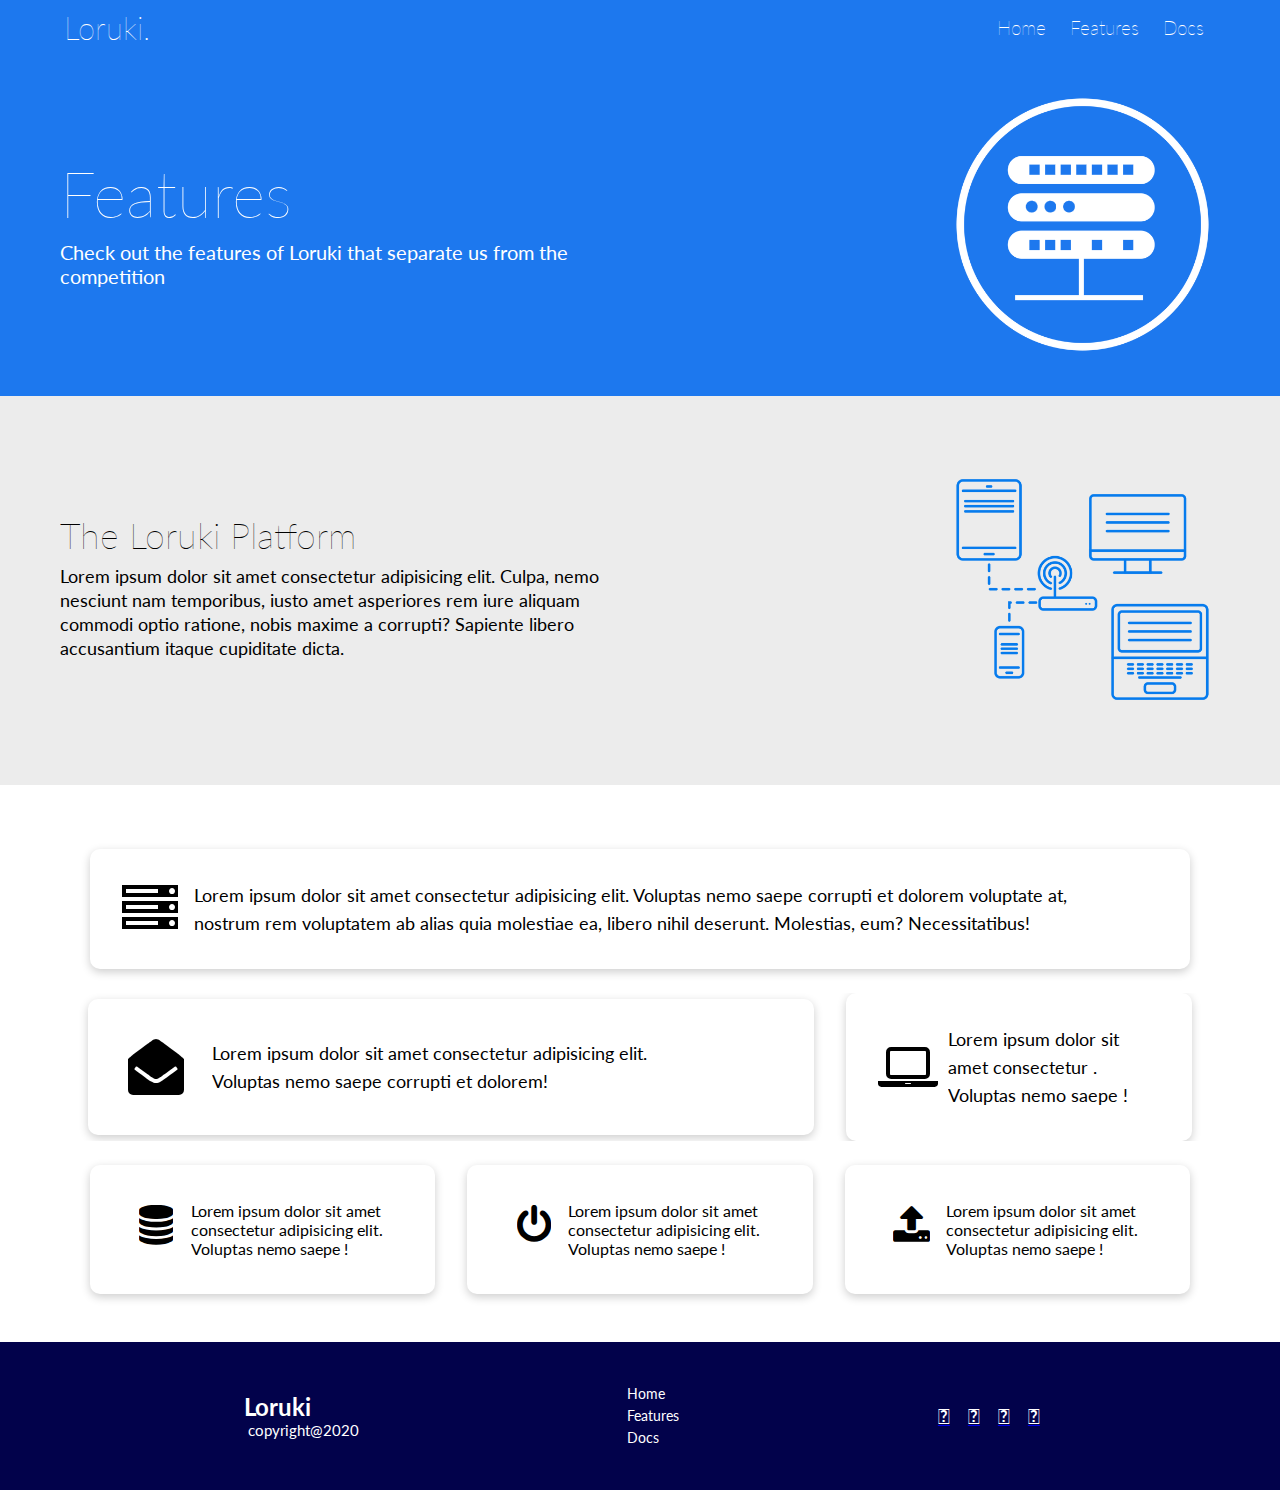
==== features.html @ add5ff4f "features.html added" ====
<!DOCTYPE html>
<html lang="en">

<head>
    <meta charset="UTF-8">
    <meta http-equiv="X-UA-Compatible" content="IE=edge">
    <meta name="viewport" content="width=device-width, initial-scale=1.0">
    <title>Loruki | Features</title>
    <link rel="stylesheet" href="style1.css">
    <link rel="stylesheet" href="https://cdnjs.cloudflare.com/ajax/libs/font-awesome/4.7.0/css/font-awesome.min.css">
    <link rel="stylesheet" href="https://cdnjs.cloudflare.com/ajax/libs/font-awesome/5.15.1/css/all.min.css"
    integrity="sha512-+4zCK9k+qNFUR5X+cKL9EIR+ZOhtIloNl9GIKS57V1MyNsYpYcUrUeQc9vNfzsWfV28IaLL3i96P9sdNyeRssA=="
    crossorigin="anonymous" />
    <link rel="stylesheet" href="media2.css">
</head>

<body>
    <nav class="navbar">
        <h3>Loruki.</h3>
        <ul>
            <li><a href="#">Home </a></li>
            <li><a href="#">Features</a></li>
            <li><a href="#">Docs</a></li>
        </ul>
    </nav>
    <section class="server1">
        <div class="server1-col-1">
            <h1>
                Features
            </h1>
            <p>
                Check out the features of Loruki that separate us from the competition
            </p>
        </div>
        <div class="server1-col-2">
            <img src="server.png">
        </div>
    </section>

    <section class="server1 server2">
        <div class="server1-col-1 ">
            <h1>
                The Loruki Platform
            </h1>
            <p>
                Lorem ipsum dolor sit amet consectetur adipisicing elit. Culpa, nemo nesciunt nam temporibus, iusto amet asperiores rem iure aliquam commodi optio ratione, nobis maxime a corrupti? Sapiente libero accusantium itaque cupiditate dicta.
            </p>
        </div>
        <div class="server1-col-2">
            <img src="server2.png">
        </div>
    </section>

    <div class="flex">
        <div class="flex1">
       
            <div class="icon">
                <i class="fa fa-server" aria-hidden="true"></i>
            </div>
            <div class="para">
                <p>Lorem ipsum dolor sit amet consectetur adipisicing elit. Voluptas nemo saepe corrupti et dolorem voluptate at, nostrum rem voluptatem ab alias quia molestiae ea, libero nihil deserunt. Molestias, eum? Necessitatibus!</p>
            </div>
           
         </div>
    </div>

    <div class="flex2">
        <div class="flex2-col-1">
       
            <div class="icon">
                
                <i class="fa fa-envelope-open" aria-hidden="true"></i>
            </div>
            <div class="para">
                <p>Lorem ipsum dolor sit amet consectetur adipisicing elit. Voluptas nemo saepe corrupti et dolorem!</p>
            </div>
           
         </div>
         <div class="flex2-col-2">
       
            <div class="icon">
               
                <i class="fa fa-laptop" aria-hidden="true"></i>
            </div>
            <div class="para">
                <p>Lorem ipsum dolor sit amet consectetur . Voluptas nemo saepe !</p>
            </div>
           
         </div>
    </div>

    <div class="flex-container">
        <div class="flex-item">
            <div class="flex-icon">
               
                <i class="fa fa-database" aria-hidden="true"></i>
            </div>
            <div class="flex-para">
                <p>Lorem ipsum dolor sit amet consectetur adipisicing elit. Voluptas nemo saepe !</p>
            </div>
        </div>
        <div class="flex-item">
            <div class="flex-icon">
               
                <i class="fa fa-power-off" aria-hidden="true"></i>
            </div>
            <div class="flex-para">
                <p>Lorem ipsum dolor sit amet consectetur adipisicing elit. Voluptas nemo saepe !</p>
            </div>
        </div>
        <div class="flex-item">
            <div class="flex-icon">
               
                
                <i class="fa fa-upload" aria-hidden="true"></i>
            </div>
            <div class="flex-para">
                <p>Lorem ipsum dolor sit amet consectetur adipisicing elit. Voluptas nemo saepe !</p>
            </div>
        </div>
    </div>
   
           
    <div class="foot">
        <div class="head1">
            <h2>
                Loruki
            </h2>
            <p>copyright@2020</p>
        </div>
        <div class="lists">
            <p>Home</p>
            <p>Features</p>
            <p>Docs</p>

        </div>
        <div class="logos">
            <a href="#"><i class="fab fa-github fa-2x"></i></a>
            <a href="#"><i class="fab fa-facebook fa-2x"></i></a>
            <a href="#"><i class="fab fa-instagram fa-2x"></i></a>
            <a href="#"><i class="fab fa-twitter fa-2x"></i></a>
        </div>
    </div>
</body>

</html>
---- style1.css ----
@import url('https://fonts.googleapis.com/css2?family=Lato:wght@300&display=swap');
*{
    margin:0;
    padding:0;
    box-sizing: border-box;
    font-family: 'Lato', sans-serif;
    overflow-x: hidden;
   
}
html{
    font-size: 100%;
}
:root{
    --primary:rgb(29, 120, 238);
}
.navbar{
    display: flex;
    flex-direction: row;
    background-color: var(--primary);
    justify-content: space-between;
    padding:1rem 8rem;
    align-items: center;
    color:white;
}
.navbar h3{
    font-size: 3.9rem;
    font-weight: 100;
}
.navbar ul{
    display: flex;
}
.navbar ul li{
    list-style: none;
    margin:1rem 1.5rem;
    transition: all 0.9s ease;
}
.navbar ul li a{
    text-decoration: none;
    color:white;
    font-weight: 100;
    font-size: 2.4rem;
   
}
.navbar ul li :hover{
    border-bottom: 3px solid white;
}
.server1{
    background-color: var(--primary);
    display: flex;
    justify-content:space-evenly;
    align-items: center;
    padding: 4rem 0rem;
    color:white;
}
.server1-col-1{
    
    flex-basis: 43%;
    
}
.server1-col-1 h1{
    font-size: 8rem;
    font-weight: 100;
}
.server1-col-1 p{
    margin:1rem 0rem;
    font-size: 2.5rem;
}
.server1-col-2{
    flex-basis: 43%;
    text-align: end;
    
}
.server1-col-2 img{
    width:50%;
}
.server2{
    color:black;
    padding: 7rem 0rem;
    background-color: rgb(236, 236, 236);
}
 .server2 h1{
     font-size: 4.5rem;
 }
 .server2 p{
     font-size: 2.2rem;
     line-height: 3rem;
 }
 .flex{
     padding-top: 6rem;
     width:100%;
    display: flex;
    justify-content: center;
    align-items: center;
   
 }
 .flex1{
    width:86%;
    border-radius: 10px;
    margin: 2rem;
    box-shadow: 0px 3px 10px rgba(0 0 0 / 20%);
    display: flex;
    padding: 4rem;
   align-items: center;
 }
.icon{
   
    font-size: 7rem;
    width:7%;
    display: flex;
    align-items: center;
    text-align: center;
}
.para{
    width:90%;
   
    font-size: 2.3rem;
    line-height: 3.5rem;
}
#flex2{
    display: flex;
    justify-content: center;
    align-items: center;
}
.flex2{
    width:90%;
    display: flex;
    margin:  1rem auto;
    justify-content: center;
    align-items: center;

    
}
.flex2-col-1{
    border-radius: 10px;
    width:63%;
    box-shadow: 0px 3px 10px rgba(0 0 0 / 20%);
    display: flex;
    padding: 5rem;
    margin: 0rem 2rem;
    
}
.flex2-col-1 .icon{
    width:13%;
}
.flex2-col-1 .para{
    width:70%;
}
.flex2-col-2{
    width:30%;
    border-radius: 10px;
    margin: 0rem 2rem;
    box-shadow: 0px 3px 10px rgba(0 0 0 / 20%);
    padding:4rem;
    display: flex;
   
    

}
.flex2-col-2 .icon{
    width:25%;
}
.flex2-col-2 .para{
    width:70%;
}
.flex-container{
    display: flex;
    justify-content: center;
    align-items: center;
   
}
.flex-item{
    display: flex;
    justify-content: center;
    align-items: center;
    width:27%;
    margin: 2rem;
    border-radius: 10px;
    box-shadow: 0px 3px 10px rgba(0 0 0 / 20%);
    padding: 4rem;
  
}
.flex-icon{
    font-size: 5rem;
    text-align: center;
    width:20%;
    margin: 1rem;
}
.flex-para{
    width:80%;
    font-size: 2rem;
}
.foot{
    display: flex;
    justify-content: space-evenly;
    align-items: center;
    padding:3rem 0rem;
overflow: auto;
margin-top: 4rem;
    flex-wrap: wrap;
    position: relative;
    width:100%;
    background-color: rgb(2, 2, 75);
    color:white;
}
.head1, .lists{
    display: flex;
    padding: 2rem;
    flex-direction: column;
   
}
.head1 p{
    font-size: 1.9rem;
}
.head1 h2{
    font-size: 3rem;
    margin-left: -0.5rem;
}
.lists p{
  font-size: 1.7rem;
  margin:0.4rem;
}
.logos i{
    color:white;
    font-size: 2.7rem;
    margin:1rem;
}
---- media2.css ----
@media only screen and (max-width:950px)
{
    html{
        font-size: 55%;
    }
}
@media only screen and (max-width:1050px)
{
    html{
        font-size: 58%;
    }
 

}
@media only screen and (max-width:1400px)
{
    html{
        font-size: 50%;
    }
    #sec{
        height:45%;
    }
}@media only screen and (max-width:500px)
{
    html{
        font-size: 45%;
    }

    
}
@media only screen and (max-width:700px)
{
   .navbar{
       flex-direction: column;
   }
   .server1-col-1,
   .server1-col-2,
   .flex-col-1,
   .flex-col-2{
       flex-basis: 100%;
       text-align: center;
       width:100%;
      padding: 2rem;
       justify-content: center;
       align-items: center;
       
   }
   .server1{
       flex-direction: column;
       text-align: center;
       justify-content: center;
       align-items: center;
   }
   .flex-container,
   .flex2{
       flex-wrap: wrap;
       justify-content: center;
       width:100%;
       align-items: center;
   }
   .flex1,
   .flex2,
   .flex2-col-1,
   .flex2-col-2,
   .flex-item{
       width:100%;
       flex-wrap: wrap;
     
       justify-content: center;
      
       align-items: center;
       flex-direction: column;
       text-align: center;
       margin:2rem;
   }
   .flex2{
       margin:0rem;
       padding:2rem;
   }
   .icon,
   .para,
   .flex-icon,
   .flex-para
   {
       width:100%;
       text-align: center;
   }
   .flex2-col-1,
   .flex2-col-2{
       width:100%;
       text-align: center;
       margin: 1rem auto;
   }
   .foot{
       flex-direction: column;
    justify-content: center;
    align-items: center;
    text-align: center;
   }
}
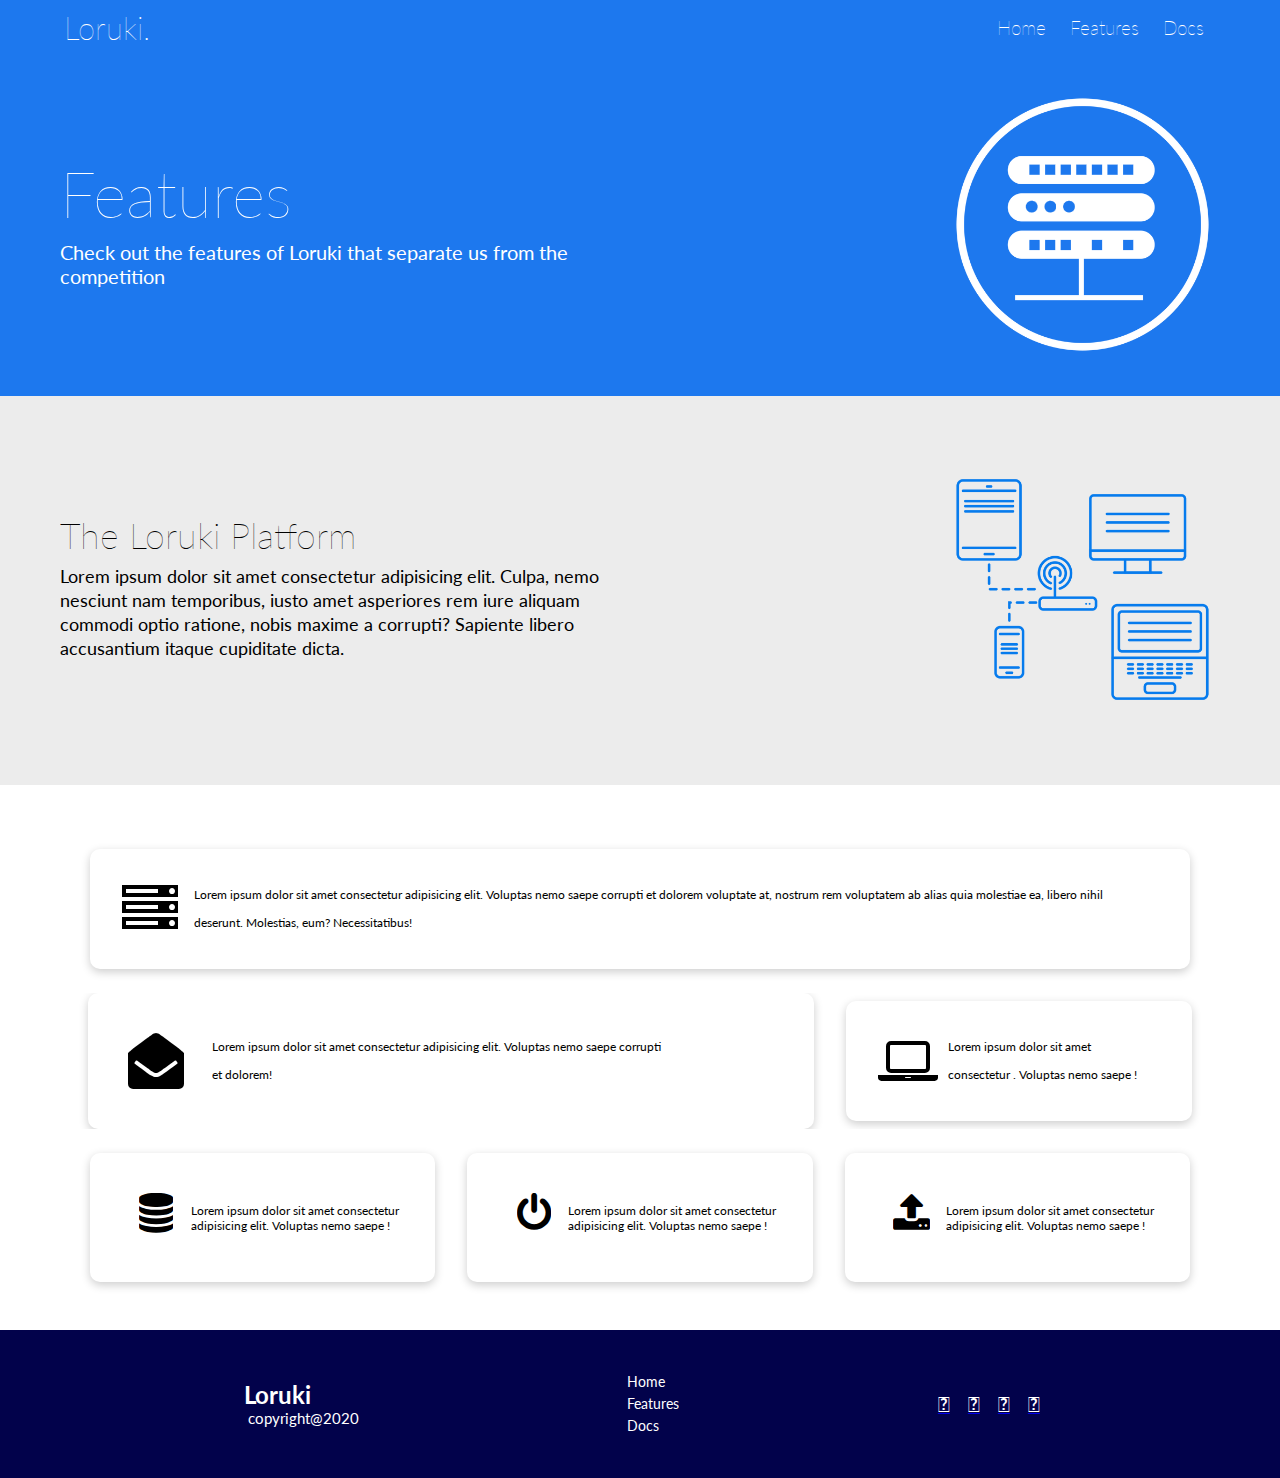
==== commit 32821921: "p font changes" ====
--- a/features.html
+++ b/features.html
@@ -12,15 +12,16 @@
     integrity="sha512-+4zCK9k+qNFUR5X+cKL9EIR+ZOhtIloNl9GIKS57V1MyNsYpYcUrUeQc9vNfzsWfV28IaLL3i96P9sdNyeRssA=="
     crossorigin="anonymous" />
     <link rel="stylesheet" href="media2.css">
+    
 </head>
 
 <body>
     <nav class="navbar">
         <h3>Loruki.</h3>
         <ul>
-            <li><a href="#">Home </a></li>
-            <li><a href="#">Features</a></li>
-            <li><a href="#">Docs</a></li>
+            <li><a href="index.html">Home </a></li>
+            <li><a href="features.html">Features</a></li>
+            <li><a href="docs.html">Docs</a></li>
         </ul>
     </nav>
     <section class="server1">
--- a/media2.css
+++ b/media2.css
@@ -20,6 +20,9 @@
     }
     #sec{
         height:45%;
+    }
+    p{
+        font-size: 1.5rem;
     }
 }@media only screen and (max-width:500px)
 {
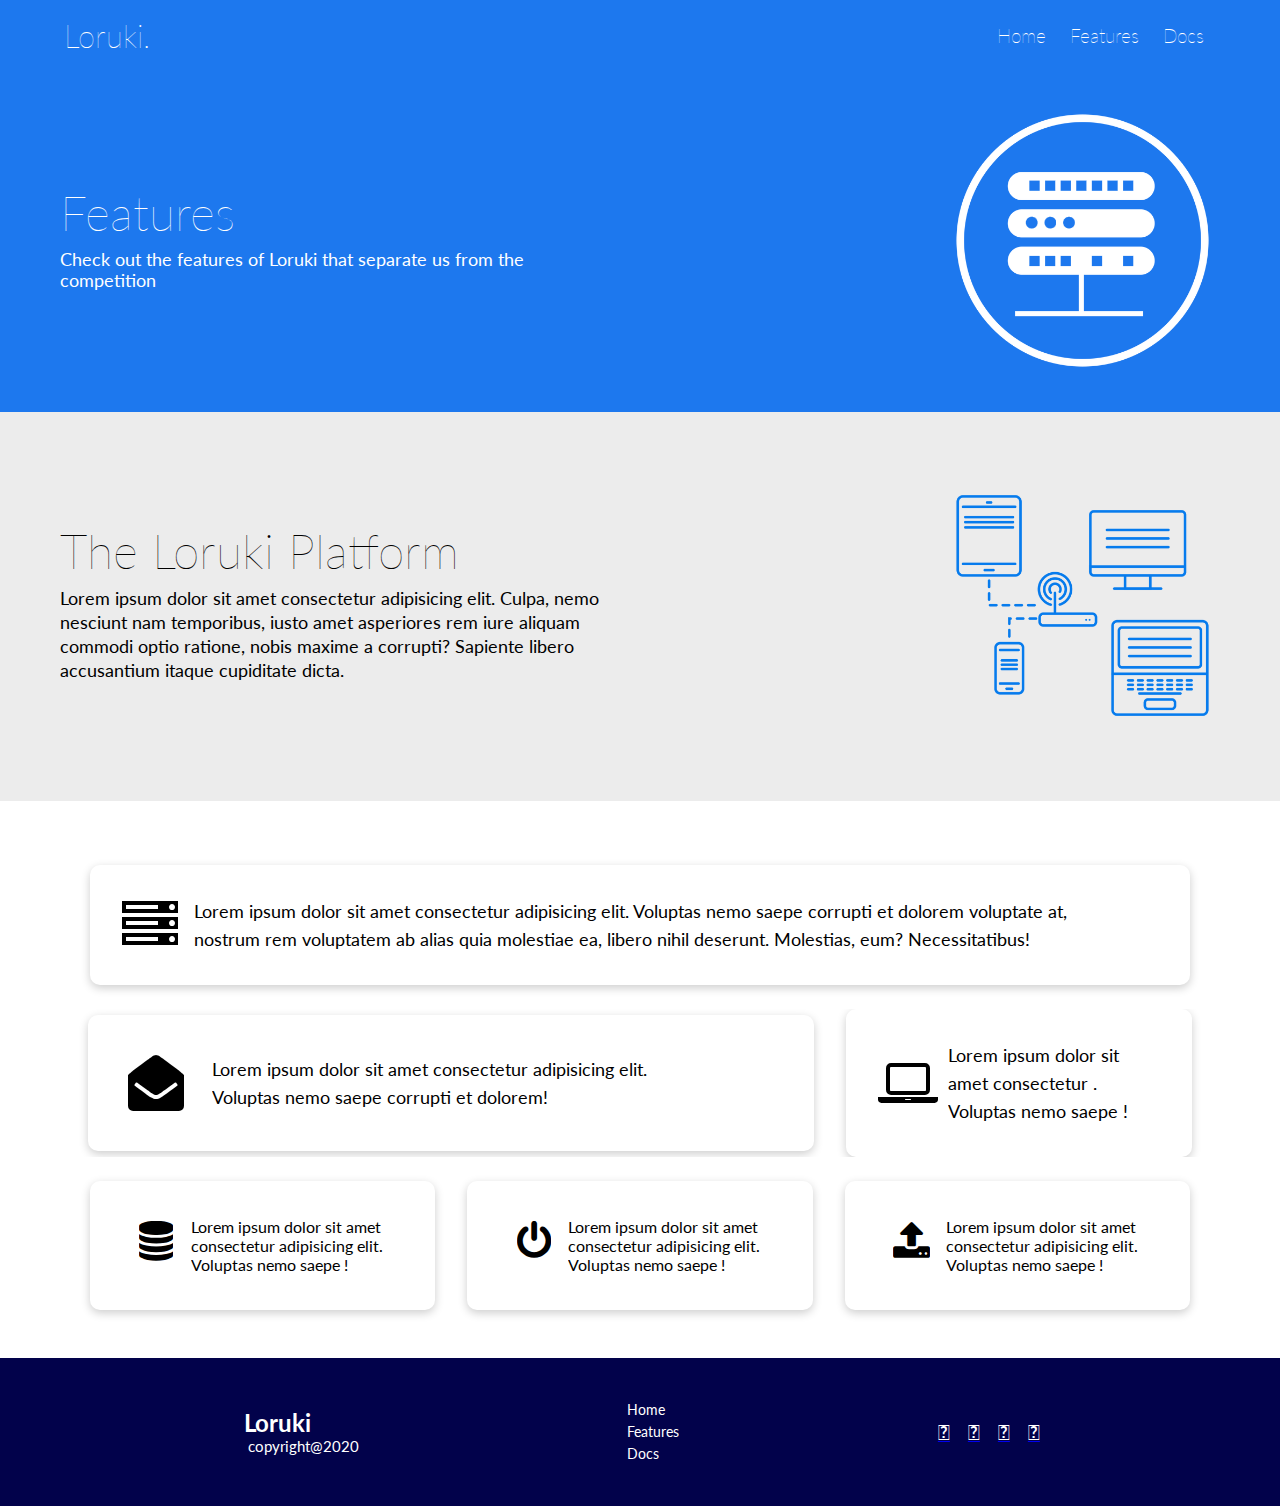
==== commit 27d81ae7: "icon center succesfully" ====
--- a/features.html
+++ b/features.html
@@ -55,6 +55,7 @@
     <div class="flex">
         <div class="flex1">
        
+            
             <div class="icon">
                 <i class="fa fa-server" aria-hidden="true"></i>
             </div>
--- a/style1.css
+++ b/style1.css
@@ -31,7 +31,7 @@
 }
 .navbar ul li{
     list-style: none;
-    margin:1rem 1.5rem;
+    margin:2rem 1.5rem;
     transition: all 0.9s ease;
 }
 .navbar ul li a{
@@ -223,4 +223,7 @@
     color:white;
     font-size: 2.7rem;
     margin:1rem;
+}
+.logos i:hover{
+    color:var(--primary);
 }--- a/media2.css
+++ b/media2.css
@@ -13,21 +13,28 @@
  
 
 }
-@media only screen and (max-width:1400px)
+@media only screen and (min-width:700px) and (max-width:1400px)
 {
     html{
         font-size: 50%;
     }
+
     #sec{
         height:45%;
     }
-    p{
-        font-size: 1.5rem;
+    .server1-col-1 h1{
+        font-size: 6rem ;
+    }
+    h2{
+        font-size: 2.6rem ;
+    }
+    .server1-col-1 p{
+        font-size: 2.2rem ;
     }
 }@media only screen and (max-width:500px)
 {
     html{
-        font-size: 45%;
+        font-size: 40%;
     }
 
     
@@ -37,6 +44,10 @@
    .navbar{
        flex-direction: column;
    }
+   .navbar ul{
+    background-color: rgb(78, 163, 219);
+    overflow:auto;
+}
    .server1-col-1,
    .server1-col-2,
    .flex-col-1,
@@ -62,12 +73,23 @@
        width:100%;
        align-items: center;
    }
+   .flex{
+       width:100%;
+     
+   }
+   .flex2-col-1 .icon,
+   .flex2-col-1 .para{
+       width:100%;
+       display: block;
+      
+   }
    .flex1,
    .flex2,
    .flex2-col-1,
    .flex2-col-2,
    .flex-item{
        width:100%;
+      
        flex-wrap: wrap;
      
        justify-content: center;
@@ -86,14 +108,16 @@
    .flex-icon,
    .flex-para
    {
+       display:block;
        width:100%;
-       text-align: center;
+              text-align: center;
    }
    .flex2-col-1,
    .flex2-col-2{
        width:100%;
        text-align: center;
        margin: 1rem auto;
+
    }
    .foot{
        flex-direction: column;
